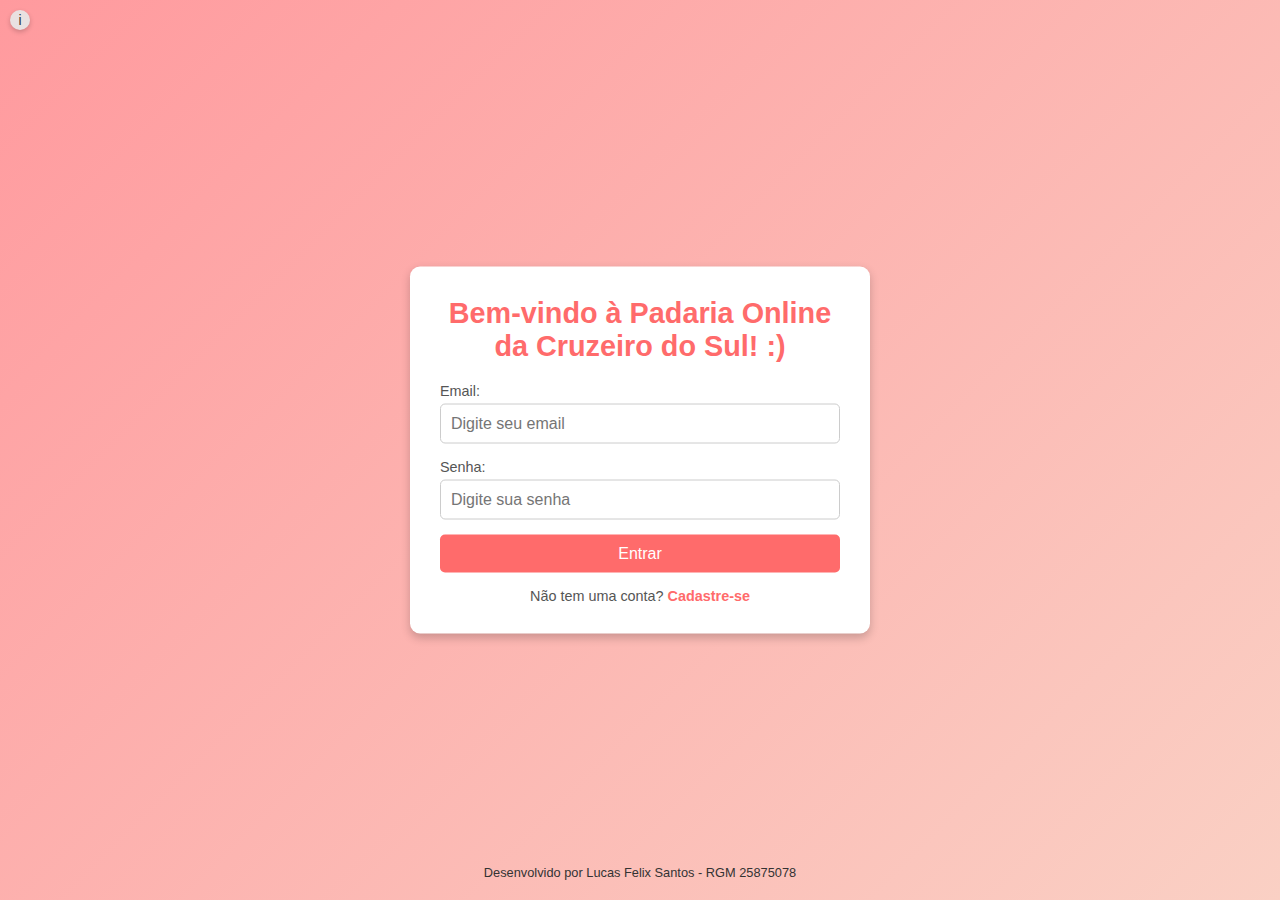
==== index.html @ 2faf0466 "Corrigindo rotas e backend para produção" ====
<!DOCTYPE html>
<html lang="br">
<head>
    <meta charset="UTF-8">
    <meta name="viewport" content="width=device-width, initial-scale=1.0">
    <title>PIT - Login</title>
    <link rel="stylesheet" href="../css/styles.css">
</head>
<body>
    <div class ="info-icon">i</div>
    <div class = "info-popup">
        Site fictício criado para o Projeto Integrador Transdisciplinar. Nada deste site é oficial. Apenas para fins didáticos.
    </div>
    <div class="login-container">
        <h1>Bem-vindo à Padaria Online da Cruzeiro do Sul! :)</h1>
        <form class="login-form">
            <div class="form-group">
                <label for="email">Email:</label>
                <input type="email" id="email" name="email" placeholder="Digite seu email" required>
            </div>
            <div class="form-group">
                <label for="password">Senha:</label>
                <input type="password" id="password" name="password" placeholder="Digite sua senha" required>
            </div>
            <button type="button" class="login-button" onclick="loginUser()">Entrar</button>
        </form>
        <p class="signup-link">Não tem uma conta? <a href="cadastro.html">Cadastre-se</a></p>
    </div>
    <footer class="footer">
        <p>Desenvolvido por Lucas Felix Santos - RGM 25875078</p>
    </footer>
    <script src="../javascript/carrinho.js"></script>
</body>
</html>
---- css/styles.css ----
body, h1, p, form, input, button {
    margin: 0;
    padding: 0;
    box-sizing: border-box;
    font-family: Arial, sans-serif;
}

body {
    display: flex;
    flex-direction: column;
    justify-content: center;
    align-items: center;
    min-height: 100vh;
    background: linear-gradient(135deg, #ff9a9e, #fad0c4);
    padding: 20px;
    color: #333;
    position: relative;
}

.login-container {
    background-color: #fff;
    padding: 30px;
    border-radius: 10px;
    box-shadow: 0 4px 10px rgba(0, 0, 0, 0.2);
    max-width: 400px;
    width: 100%;
    text-align: center;
    margin: auto;
    position: absolute;
    top: 50%;
    transform: translateY(-50%);
}

h1 {
    margin-bottom: 20px;
    font-size: 1.8rem;
    color: #ff6b6b;
}

.form-group {
    margin-bottom: 15px;
    text-align: left;
}

label {
    display: block;
    margin-bottom: 5px;
    font-size: 0.9rem;
    color: #555;
}

input[type="email"],
input[type="password"] {
    width: 100%;
    padding: 10px;
    border: 1px solid #ccc;
    border-radius: 5px;
    font-size: 1rem;
}

input[type="email"]:focus,
input[type="password"]:focus {
    border-color: #ff6b6b;
    outline: none;
    box-shadow: 0 0 5px rgba(255, 107, 107, 0.5);
}

.login-button {
    width: 100%;
    padding: 10px;
    background-color: #ff6b6b;
    color: white;
    border: none;
    border-radius: 5px;
    font-size: 1rem;
    cursor: pointer;
    transition: background-color 0.3s ease;
}

.login-button:hover {
    background-color: #e63946;
}

.signup-link {
    margin-top: 15px;
    font-size: 0.9rem;
    color: #555;
}

.signup-link a {
    color: #ff6b6b;
    text-decoration: none;
    font-weight: bold;
    transition: color 0.3s ease;
}

.signup-link a:hover {
    color: #e63946;
}

.footer {
    text-align: center;
    font-size: 0.8rem;
    color: #333;
    margin-top: auto;
}

.info-icon {
    position: absolute;
    top: 10px;
    left: 10px;
    font-size: 14px;
    color: #333;
    cursor: pointer;
    background: #e9e1e1;
    border-radius: 50%;
    width: 20px;
    height: 20px;
    display: flex;
    justify-content: center;
    align-items: center;
    box-shadow: 0 2px 5px rgba(0, 0, 0, 0.2);
}

.info-popup {
    display: none;
    position: absolute;
    top: 40px;
    left: 10px;
    background: #fff;
    border-radius: 5px;
    box-shadow: 0 4px 10px rgba(0, 0, 0, 0.2);
    padding: 10px;
    font-size: 0.8rem;
    color: #555;
    z-index: 100;
    width: 200px;
}

.info-icon:hover + .info-popup {
    display: block;
}

.cart-container {
    position: fixed;
    top: 10%;
    right: 5%;
    width: 300px;
    background-color: #fff;
    border: 1px solid #ccc;
    border-radius: 10px;
    padding: 10px;
    box-shadow: 0 4px 8px rgba(0, 0, 0, 0.2);
    z-index: 1000;
}

.cart-container h2 {
    text-align: center;
    font-size: 1.5rem;
    margin-bottom: 10px;
}


.cart-item:last-child {
    border-bottom: none;
}

.remove-item {
    background-color: #ff4d4d;
    color: white;
    border: none;
    border-radius: 5px;
    padding: 5px;
    cursor: pointer;
}

.remove-item:hover {
    background-color: #e60000;
}

#cart-total {
    text-align: right;
    font-size: 1.2rem;
    font-weight: bold;
    margin-top: 10px;
}

.quantity-controls {
    display: flex;
    align-items: center;
    gap: 5px;
}

.quantity-controls button {
    background-color: #007bff;
    color: white;
    border: none;
    border-radius: 3px;
    width: 25px;
    height: 25px;
    cursor: pointer;
    font-size: 1rem;
    display: flex;
    justify-content: center;
    align-items: center;
}

.quantity-controls button:hover {
    background-color: #0056b3;
}

.quantity-controls button {
    width: 25px;
    height: 25px;
    font-size: 1rem;
    padding: 0;
}
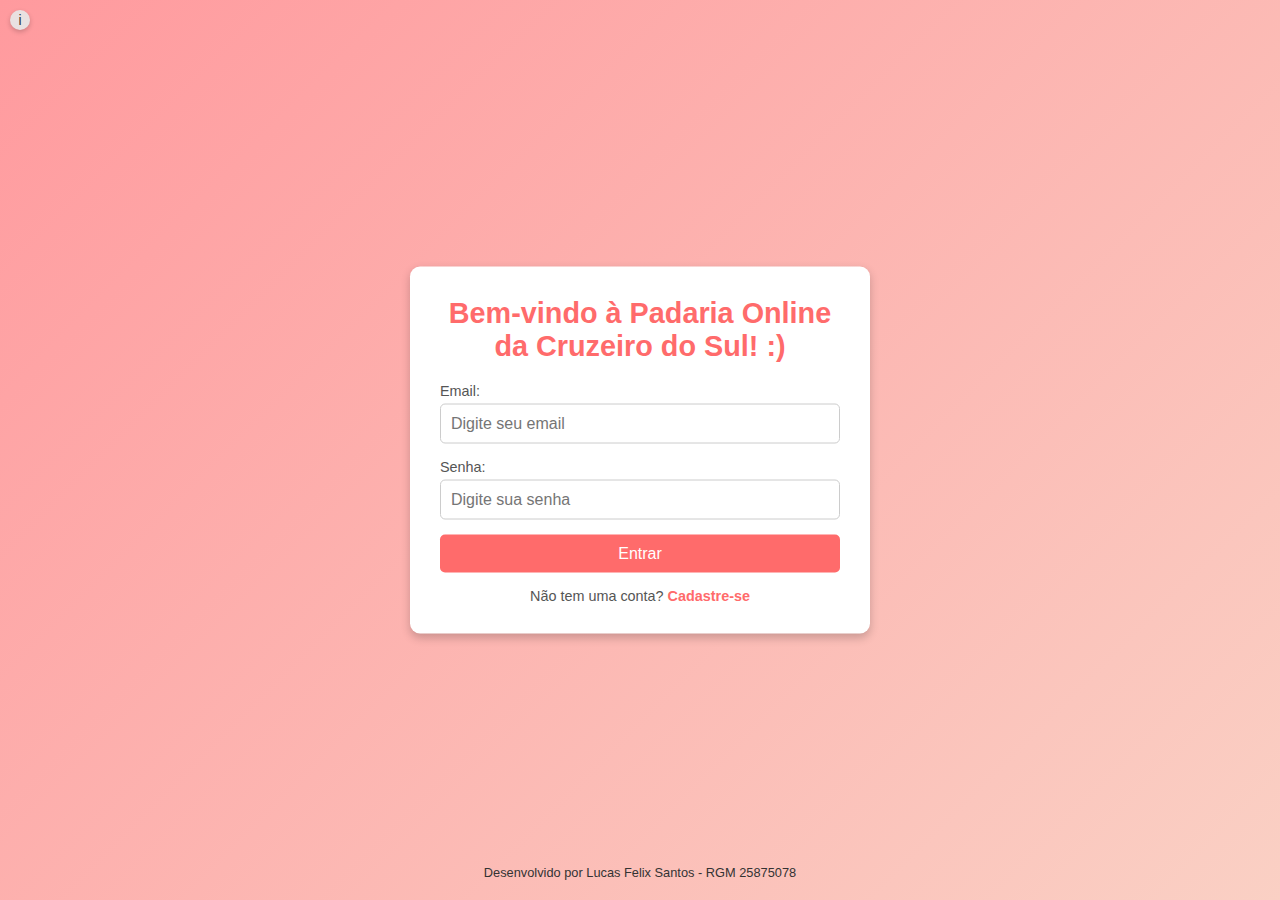
==== commit d58bd4f4: "Corrigindo caminho dos arquivos estáticos" ====
--- a/index.html
+++ b/index.html
@@ -29,6 +29,6 @@
     <footer class="footer">
         <p>Desenvolvido por Lucas Felix Santos - RGM 25875078</p>
     </footer>
-    <script src="../javascript/carrinho.js"></script>
+    <script src="carrinho.js"></script>
 </body>
 </html>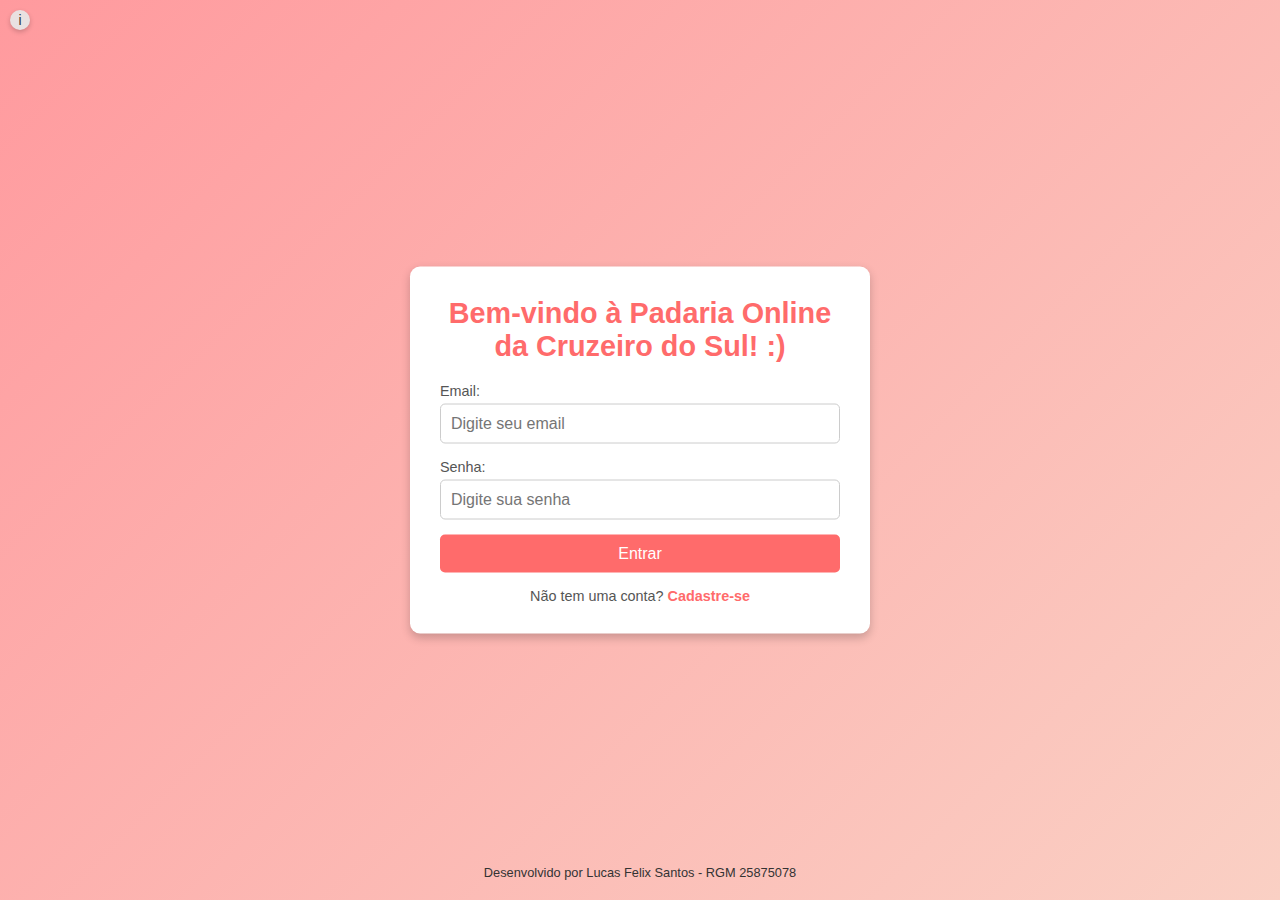
==== commit b9ba81bf: "Corrigindo caminho dos arquivos estáticos" ====
--- a/index.html
+++ b/index.html
@@ -29,6 +29,6 @@
     <footer class="footer">
         <p>Desenvolvido por Lucas Felix Santos - RGM 25875078</p>
     </footer>
-    <script src="carrinho.js"></script>
+    <script src="{{ url_for('static', filename='javascript/carrinho.js') }}"></script>
 </body>
 </html>